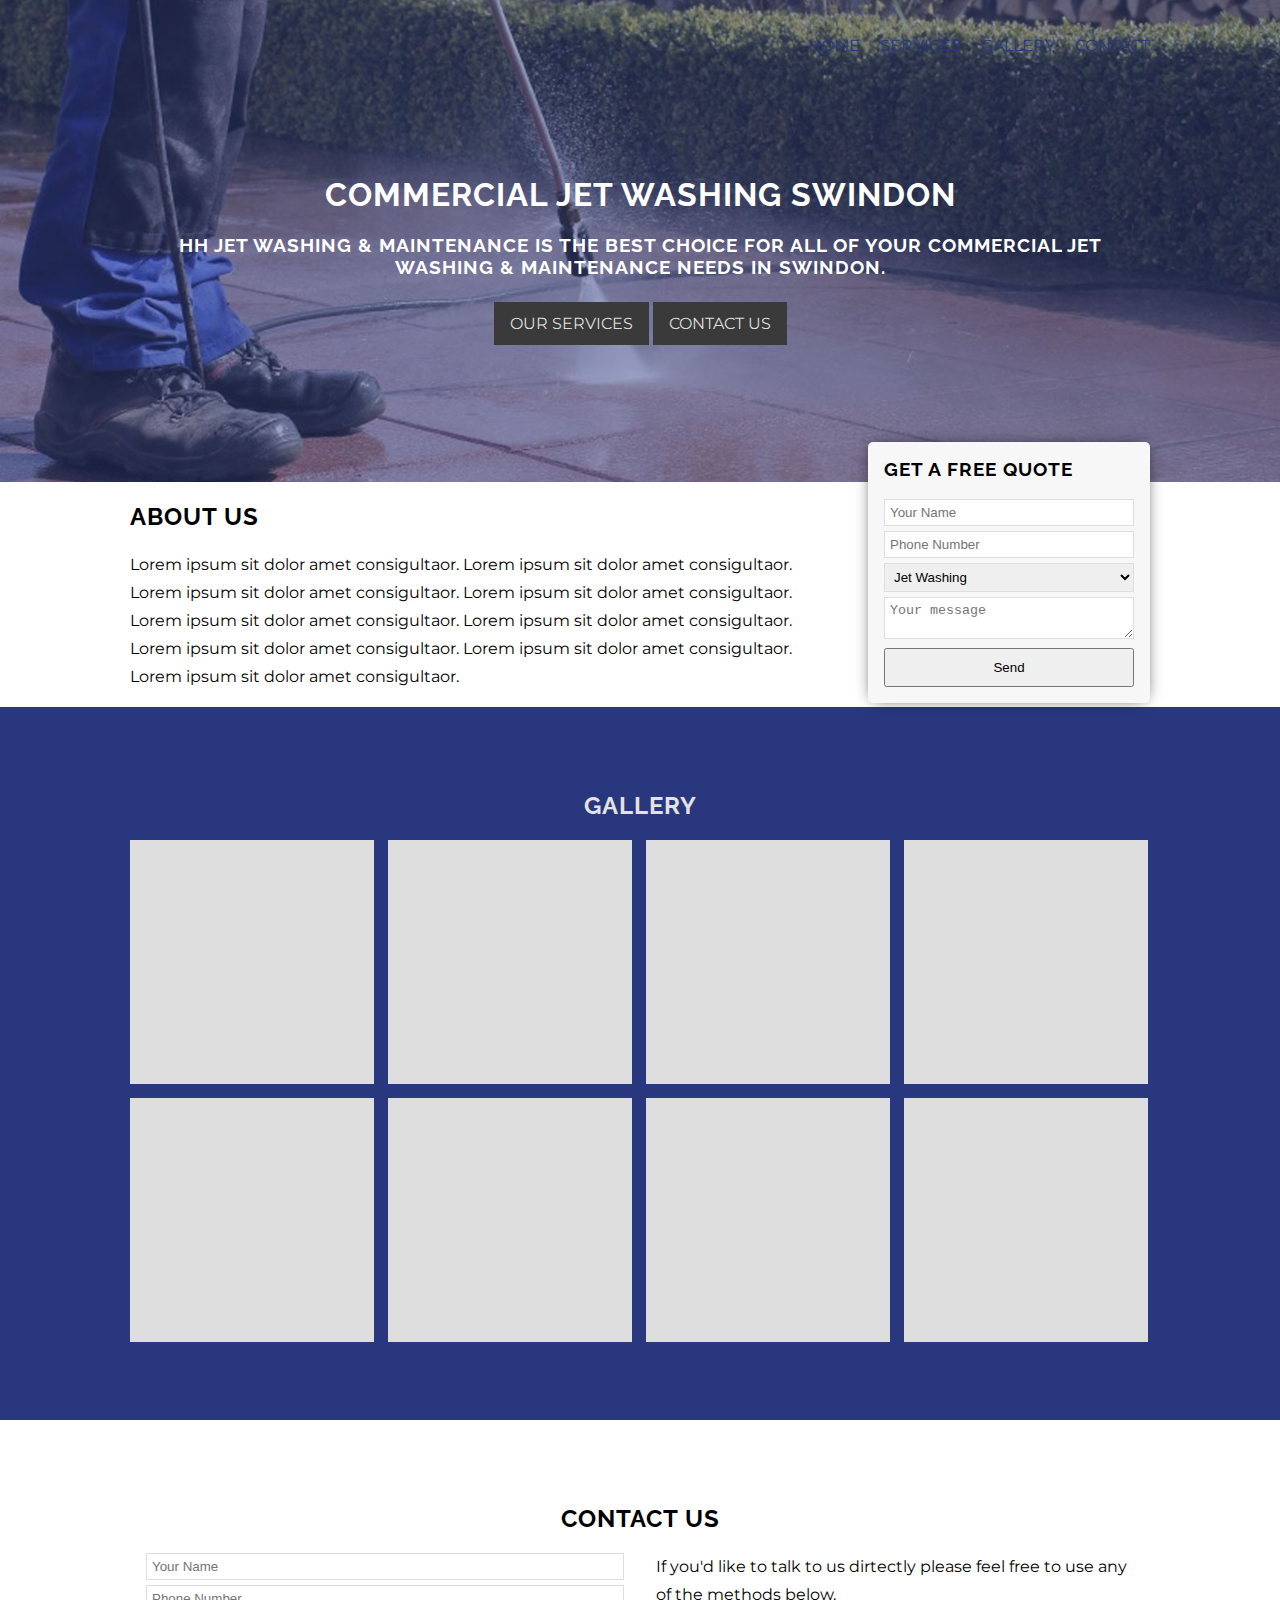
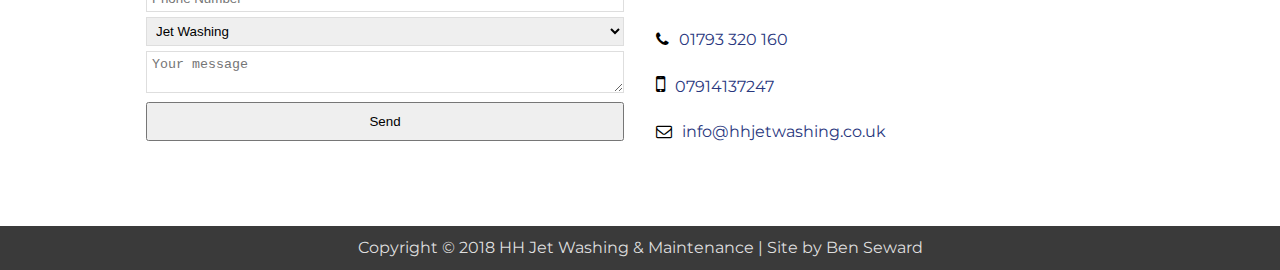
==== index.html @ 2803fdc7 "initial site commit" ====
<!DOCTYPE html>
<html>
  <head>
    <meta charset="utf-8">

    <link rel="stylesheet" href="styles.css">
    <link href="https://fonts.googleapis.com/css?family=Montserrat|Raleway:700" rel="stylesheet">
    <link href="https://maxcdn.bootstrapcdn.com/font-awesome/4.7.0/css/font-awesome.min.css" rel="stylesheet" integrity="sha384-wvfXpqpZZVQGK6TAh5PVlGOfQNHSoD2xbE+QkPxCAFlNEevoEH3Sl0sibVcOQVnN" crossorigin="anonymous">
    <script src="https://ajax.googleapis.com/ajax/libs/jquery/3.2.1/jquery.min.js"></script>
    <script type="text/javascript" src="scripts.js"></script>

    <title>Swindon Jet Washing & Maintenance Services, HH Jet Washing and Maintenance.</title>
  </head>
  <body>
    <nav>
      <div class="container">
        <div class="topbar-menu">
          <ul>
            <li><a href="#">Home</a></li>
            <li><a href="#">Services</a></li>
            <li><a href="#">Gallery</a></li>
            <li><a href="#">Contact</a>
          </ul>
        </div>
      </div>
    </nav>
    <section class="hero-banner">
      <div class="hero-img" style="background-image: url('img/hero-img.jpg')">
        <div class="container">
          <div class="hero-text">
            <h1>Commercial Jet Washing Swindon</h1>
            <h3>HH Jet Washing & maintenance is the best choice for  all of your commercial jet washing & maintenance needs in Swindon.</h3>
          </div>
          <span class="btn"><a href="#">Our Services</a></span>
          <span class="btn"><a href="#">Contact Us</a></span>
        </div>
      </div>
    </section>

    <div class="about-cta-container container">
      <section class="section-about">
        <h2>About Us</h2>
        <p>Lorem ipsum sit dolor amet consigultaor. Lorem ipsum sit dolor amet consigultaor. Lorem ipsum sit dolor amet consigultaor. Lorem ipsum sit dolor amet consigultaor. Lorem ipsum sit dolor amet consigultaor. Lorem ipsum sit dolor amet consigultaor. Lorem ipsum sit dolor amet consigultaor. Lorem ipsum sit dolor amet consigultaor. Lorem ipsum sit dolor amet consigultaor. </p>
      </section>

      <section class="section-cta">
        <h3>Get A Free Quote</h3>
        <form class="cta-form" method="POST" action="http://formspree.io/ben@thepuffinhut.com">
          <input name="name" placeholder="Your Name" type="name">
          <input name="telephone" placeholder="Phone Number" type="telephone">
          <select name="service">
              <option value="Jet Washing">Jet Washing</option>
              <option value="Ground Maintenance">Ground Maintenance</option>
              <option value="Drain Services">Drain Services</option>
          </select>
          <textarea name="message" placeholder="Your message"></textarea>
          <button type="submit">Send</button>
        </form>
      </section>
    </div>

    <section class="section-gallery">
      <h2 class="light">Gallery</h2>
      <div class="gallery-container container">
        <div class="image-thumb">
          <img src="img/gallery-1.jpg" alt="">
        </div>
        <div class="image-thumb">
          <img src="img/gallery-1.jpg" alt="">
        </div>
        <div class="image-thumb">
          <img src="img/gallery-1.jpg" alt="">
        </div>
        <div class="image-thumb">
          <img src="img/gallery-1.jpg" alt="">
        </div>
        <div class="image-thumb">
          <img src="img/gallery-1.jpg" alt="">
        </div>
        <div class="image-thumb">
          <img src="img/gallery-1.jpg" alt="">
        </div>
        <div class="image-thumb">
          <img src="img/gallery-1.jpg" alt="">
        </div>
        <div class="image-thumb">
          <img src="img/gallery-1.jpg" alt="">
        </div>
      </div>
    </section>

    <section class="section-contact container">
      <h2>Contact Us</h2>
      <div class="row-md-2">
        <div class="col-md-2">
          <form class="cta-form" method="POST" action="http://formspree.io/ben@thepuffinhut.com">
            <input name="name" placeholder="Your Name" type="name">
            <input name="telephone" placeholder="Phone Number" type="telephone">
            <select name="service">
                <option value="Jet Washing">Jet Washing</option>
                <option value="Ground Maintenance">Ground Maintenance</option>
                <option value="Drain Services">Drain Services</option>
            </select>
            <textarea name="message" placeholder="Your message"></textarea>
            <button type="submit">Send</button>
          </form>
        </div>
        <div class="col-md-2 business-info">
          <p>If you'd like to talk to us dirtectly please feel free to use any of the methods below.</p>
            <span class="contact-phone"><a href="tel:01793320160">01793 320 160</a></span>
          <span class="contact-mobile"><a href="tel:07914137247">07914137247</a></span>
          <span class="contact-email"><a href="mailto:info@hhjetwashing.co.uk">info@hhjetwashing.co.uk</a></span>
        </div>
      </div>
    </section>

    <footer>
      <div class="container">
        <span>Copyright &copy; 2018 HH Jet Washing &amp; Maintenance | Site by Ben Seward</span>
      </div>
    </footer>

    <svg class="safari_only" id="svgeffects">
		<defs>
      <filter class="safari_only" id="liquify">
				<feTurbulence baseFrequency="0.015" numOctaves="3" result="warp" type="fractalNoise"></feTurbulence>
				<feDisplacementMap id="liquid" in="SourceGraphic" in2="warp" xChannelSelector="R" yChannelSelector="B" scale="106.98065211059149"></feDisplacementMap>
			</filter>
		</defs></svg>
  </body>
</html>
---- styles.css ----
html {
  box-sizing: border-box;
}

body {
  margin: auto;
  box-sizing: border-box;
}

a, span, p {
  font-family: 'Montserrat', sans-serif;
  margin-top: 0;
  line-height: 1.75em;
}

h1, h2, h3 {
  font-family: 'Raleway', sans-serif;
  text-transform: uppercase;
  letter-spacing: 1px;
}

a {
  text-decoration: none;
  color: #29377e;
  transition: 0.4s all ease-in-out;
}

a:hover {
  color: navy;
}

.light {
  color: #e3e3e3;
}

.container {
  max-width: 1020px;
  margin: auto;
}

span.btn {
  background-color: #3a3a3a;
  padding: 0.75em 1em;
  transition: 0.4s all ease-in-out;
}

span.btn:hover {
  background-color: #29377e;
}

span.btn a {
  color: #dedede;
  text-transform: uppercase;
}

/* Topbar Menu */

nav {
  width: 100%;
  position: absolute;
  top: 1em;
}

.topbar-menu {
  display: inline-block;
  float: right;
}
.topbar-menu ul {
    list-style: none;
}

.topbar-menu ul li {
  display: inline-block;
}

.topbar-menu ul li a {
  text-transform: uppercase;
  margin-left: 1em;
}


/* End of Topobar Menu */

/* Hero Banner Section */

.hero-img {
  width: 100%;
  height: auto;
  display: inline-block;
  background-repeat: repeat;
  background-size: cover;
}

.hero-img .container {
  text-align: center;
  margin: 11em auto 9em;
}

.hero-img .container .hero-text {
  margin-bottom: 2em;
  margin-top: 3em;
  clear: both;
  color: #ffffff;
}

/* End of Hero Banner Section */

/* About Section */

.about-cta-container {
  display: table;
}

section.section-about {
  width: calc(100% - 320px);
  display: table-cell;
  padding-right: 2em;
  box-sizing: border-box;
  vertical-align: middle;
}

/* End of About Section */

/* Call to Action Section */

section.section-cta {
  background-color: #f7f7f7;
  border-radius: 5px;
  display: inline-block;
  padding: 1em;
  width: 250px;
  margin: -40px 0 -60px;
  -webkit-box-shadow: 0px 0px 15px -5px rgba(0,0,0,0.85);
  -moz-box-shadow: 0px 0px 15px -5px rgba(0,0,0,0.85);
  box-shadow: 0px 0px 15px -5px rgba(0,0,0,0.85);
}

section.section-cta h3 {
  margin-top: 0;
}

form.cta-form input,
form.cta-form select,
form.cta-form textarea {
  width: 100%;
  border: 1px solid #dedede;
  margin-bottom: 5px;
  padding: 5px;
  box-sizing: border-box;
}

form.cta-form button {
  width: 100%;
  padding: 10px;
}

/* End of Call to Action Section */

/* Gallery Section */

section.section-gallery {
  background-color: #29377e;
  padding: 4em;
}

section.section-gallery h2 {
  text-align: center;
}

section.section-gallery .image-thumb {
  max-width: calc(100% / 4 - 11px);
  display: inline-block;
  margin-right: 10px;
  margin-bottom: 10px;
}

section.section-gallery .image-thumb:nth-of-type(4n) {
  margin-right: 0;
}


section.section-gallery .image-thumb img {
  width: 100%;
  height: auto;
}

/* End of Gallery Section */

/* Contact Section */

section.section-contact {
  padding: 4em 0;
}

section.section-contact h2 {
  text-align: center;
}

.row-md-2 {
  display: flex;
  column-count: 2;
}

section.section-contact .col-md-2 {
  display: inline-flex;
  flex-direction: column;
  width: 50%;
  padding: 0 1em;
}

section.section-contact .business-info span {
  margin-bottom: 1em;
}

span.contact-phone::before,
span.contact-mobile::before,
span.contact-email::before {
  font-family: 'FontAwesome';
  margin-right: 10px;
}

span.contact-phone::before {
  content: "\f095";
}

span.contact-mobile::before {
  content: "\f10b";
  font-size: 22px;
}

span.contact-email::before {
  content: "\f003";
}

svg:not(:root) {
    overflow: hidden;
    position: absolute;
    bottom: 0;
}

/* End of Contact Section */

/* Footer Section */

footer {
  background-color: #3a3a3a;
  text-align: center;
  padding: 0.5em 0;
}

footer span {
  color: #dedede;
}
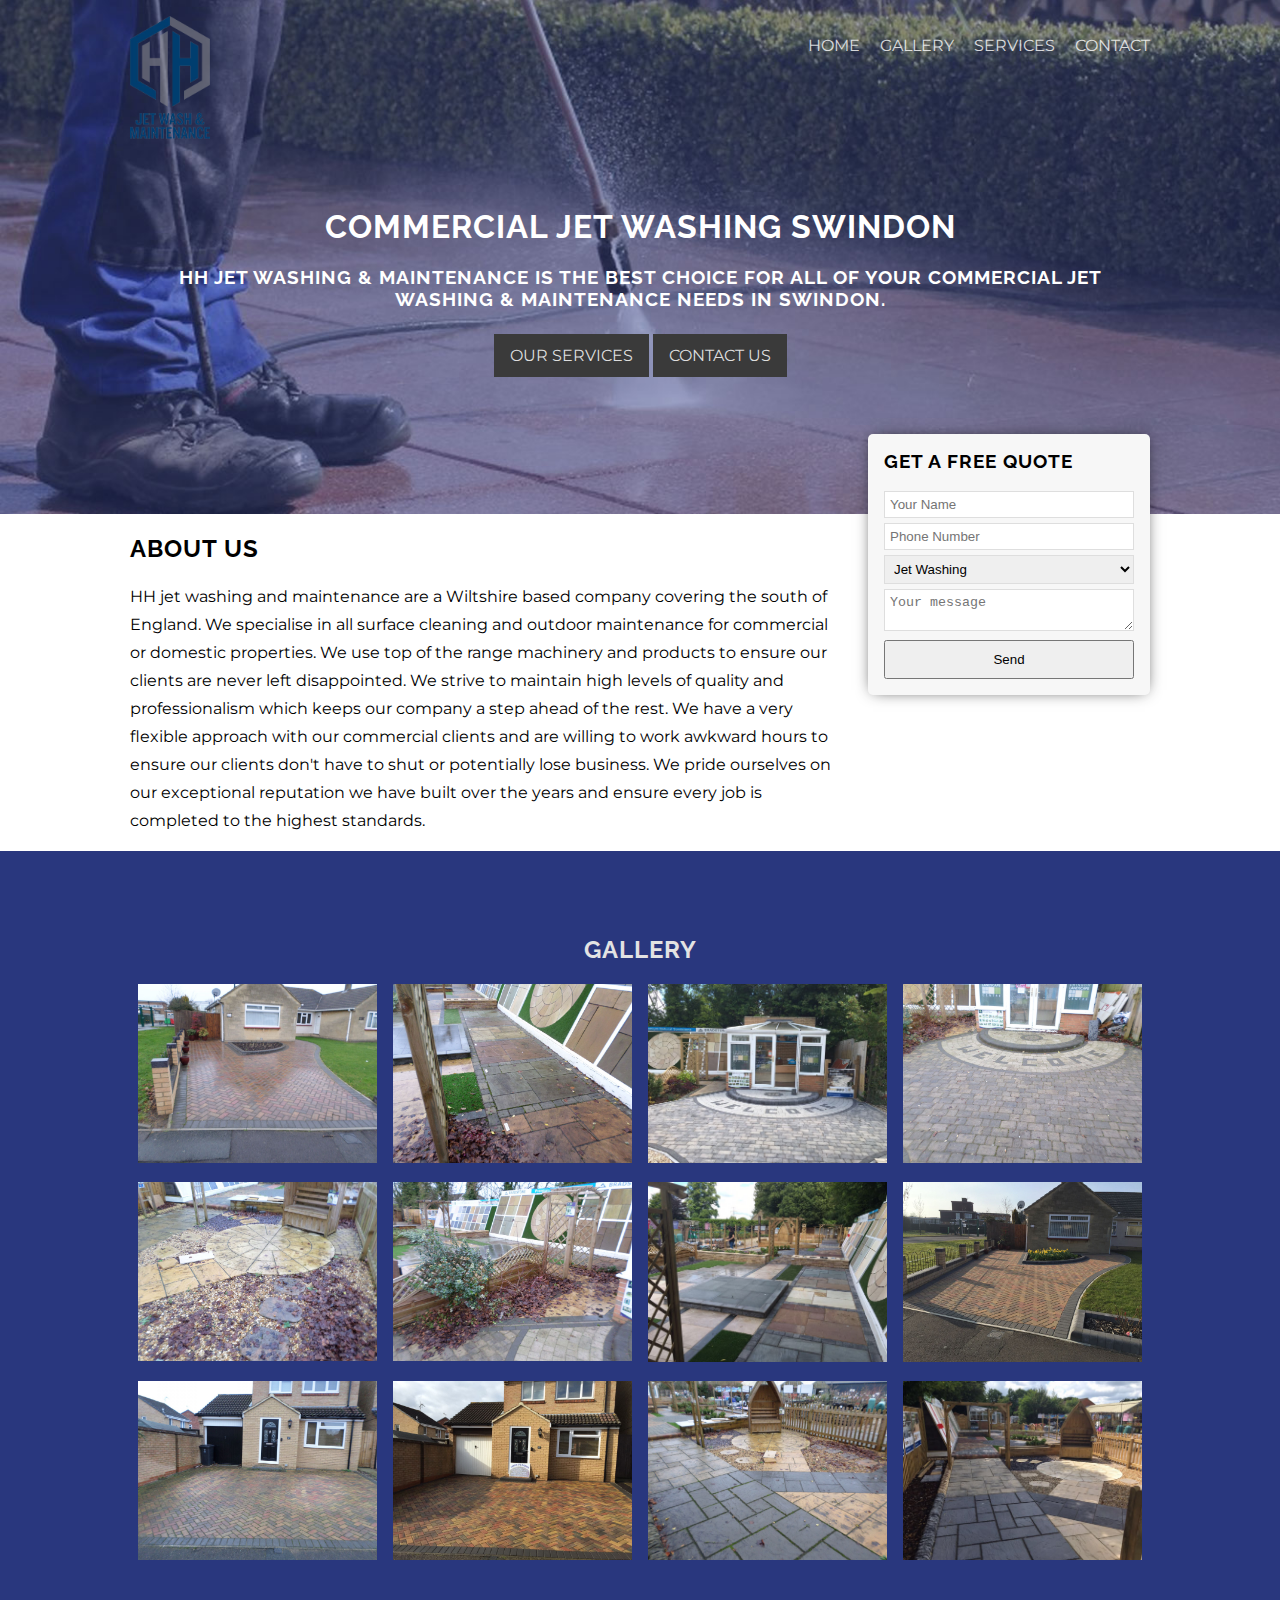
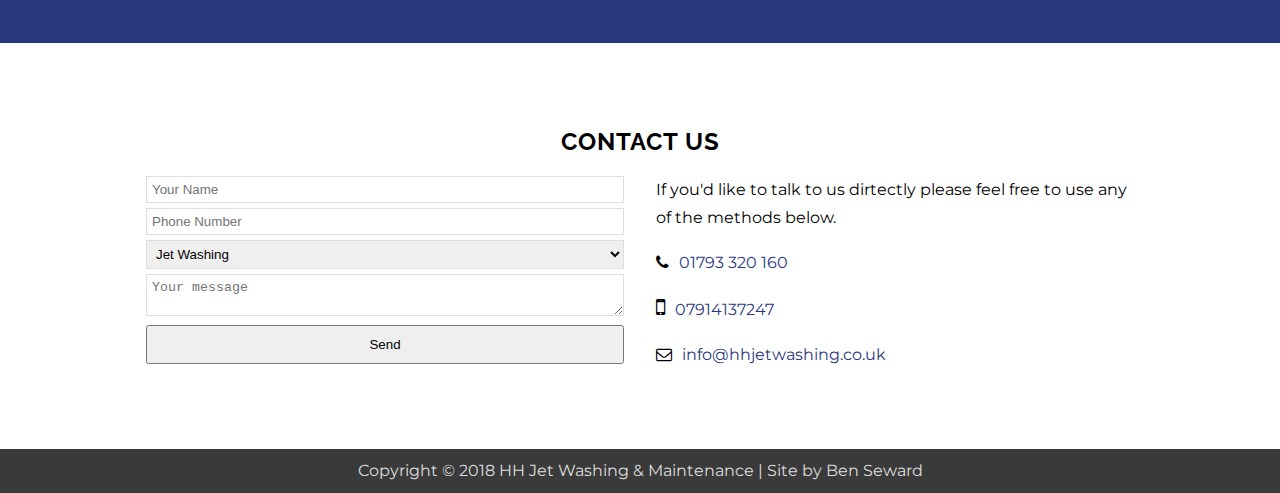
==== commit 8495191f: "A whole load of changes" ====
--- a/index.html
+++ b/index.html
@@ -11,15 +11,16 @@
 
     <title>Swindon Jet Washing & Maintenance Services, HH Jet Washing and Maintenance.</title>
   </head>
-  <body>
+  <body class="homepage">
     <nav>
       <div class="container">
         <div class="topbar-menu">
+          <img src="img/logo.png" alt="HH Jet Washh & Maintenance Logo">
           <ul>
-            <li><a href="#">Home</a></li>
-            <li><a href="#">Services</a></li>
-            <li><a href="#">Gallery</a></li>
-            <li><a href="#">Contact</a>
+            <li><a href="index.html">Home</a></li>
+            <li><a href="index.html#gallery">Gallery</a></li>
+            <li><a href="services.html">Services</a></li>
+            <li><a href="index.html#contact">Contact</a>
           </ul>
         </div>
       </div>
@@ -31,8 +32,8 @@
             <h1>Commercial Jet Washing Swindon</h1>
             <h3>HH Jet Washing & maintenance is the best choice for  all of your commercial jet washing & maintenance needs in Swindon.</h3>
           </div>
-          <span class="btn"><a href="#">Our Services</a></span>
-          <span class="btn"><a href="#">Contact Us</a></span>
+          <span class="btn"><a href="services.html">Our Services</a></span>
+          <span class="btn"><a href="#contact">Contact Us</a></span>
         </div>
       </div>
     </section>
@@ -40,7 +41,7 @@
     <div class="about-cta-container container">
       <section class="section-about">
         <h2>About Us</h2>
-        <p>Lorem ipsum sit dolor amet consigultaor. Lorem ipsum sit dolor amet consigultaor. Lorem ipsum sit dolor amet consigultaor. Lorem ipsum sit dolor amet consigultaor. Lorem ipsum sit dolor amet consigultaor. Lorem ipsum sit dolor amet consigultaor. Lorem ipsum sit dolor amet consigultaor. Lorem ipsum sit dolor amet consigultaor. Lorem ipsum sit dolor amet consigultaor. </p>
+        <p>HH jet washing and maintenance are a Wiltshire based company covering the south of England. We specialise in all surface cleaning and outdoor maintenance for commercial or domestic properties. We use top of the range machinery and products to ensure our clients are never left disappointed. We strive to maintain high levels of quality and professionalism which keeps our company a step ahead of the rest. We have a very flexible approach with our commercial clients and are willing to work awkward hours to ensure our clients don't have to shut or potentially lose business. We pride ourselves on our exceptional reputation we have built over the years and ensure every job is completed to the highest standards.</p>
       </section>
 
       <section class="section-cta">
@@ -60,36 +61,137 @@
     </div>
 
     <section class="section-gallery">
-      <h2 class="light">Gallery</h2>
+      <h2 id="gallery" class="light">Gallery</h2>
       <div class="gallery-container container">
-        <div class="image-thumb">
-          <img src="img/gallery-1.jpg" alt="">
-        </div>
-        <div class="image-thumb">
-          <img src="img/gallery-1.jpg" alt="">
-        </div>
-        <div class="image-thumb">
-          <img src="img/gallery-1.jpg" alt="">
-        </div>
-        <div class="image-thumb">
-          <img src="img/gallery-1.jpg" alt="">
-        </div>
-        <div class="image-thumb">
-          <img src="img/gallery-1.jpg" alt="">
-        </div>
-        <div class="image-thumb">
-          <img src="img/gallery-1.jpg" alt="">
-        </div>
-        <div class="image-thumb">
-          <img src="img/gallery-1.jpg" alt="">
-        </div>
-        <div class="image-thumb">
-          <img src="img/gallery-1.jpg" alt="">
-        </div>
-      </div>
+        <div class="row">
+         <div class="column">
+           <img src="img/jet-washing-13.jpeg" onclick="openModal();currentSlide(1)" class="hover-shadow">
+         </div>
+         <div class="column">
+           <img src="img/jet-washing-2.jpeg" onclick="openModal();currentSlide(2)" class="hover-shadow">
+         </div>
+         <div class="column">
+           <img src="img/jet-washing-3.jpeg" onclick="openModal();currentSlide(3)" class="hover-shadow">
+         </div>
+         <div class="column">
+           <img src="img/jet-washing-4.jpeg" onclick="openModal();currentSlide(4)" class="hover-shadow">
+         </div>
+        </div>
+
+        <div class="row">
+         <div class="column">
+           <img src="img/jet-washing-5.jpeg" onclick="openModal();currentSlide(5)" class="hover-shadow">
+         </div>
+         <div class="column">
+           <img src="img/jet-washing-6.jpeg" onclick="openModal();currentSlide(6)" class="hover-shadow">
+         </div>
+         <div class="column">
+           <img src="img/jet-washing-7.jpeg" onclick="openModal();currentSlide(7)" class="hover-shadow">
+         </div>
+         <div class="column">
+           <img src="img/jet-washing-14.jpeg" onclick="openModal();currentSlide(8)" class="hover-shadow">
+         </div>
+        </div>
+
+        <div class="row">
+         <div class="column">
+           <img src="img/jet-washing-9.jpeg" onclick="openModal();currentSlide(9)" class="hover-shadow">
+         </div>
+         <div class="column">
+           <img src="img/jet-washing-10.jpeg" onclick="openModal();currentSlide(10)" class="hover-shadow">
+         </div>
+         <div class="column">
+           <img src="img/jet-washing-11.jpeg" onclick="openModal();currentSlide(11)" class="hover-shadow">
+         </div>
+         <div class="column">
+           <img src="img/jet-washing-12.jpeg" onclick="openModal();currentSlide(12)" class="hover-shadow">
+         </div>
+        </div>
+
+        <!-- The Modal/Lightbox -->
+        <div id="myModal" class="modal">
+         <span class="close cursor" onclick="closeModal()">&times;</span>
+         <div class="modal-content">
+
+           <div class="mySlides">
+             <div class="numbertext">1 / 12</div>
+             <img src="img/jet-washing-13.jpeg" style="width:100%">
+           </div>
+
+           <div class="mySlides">
+             <div class="numbertext">2 / 12</div>
+             <img src="img/jet-washing-2.jpeg" style="width:100%">
+           </div>
+
+           <div class="mySlides">
+             <div class="numbertext">3 / 12</div>
+             <img src="img/jet-washing-3.jpeg" style="width:100%">
+           </div>
+
+           <div class="mySlides">
+             <div class="numbertext">4 / 12</div>
+             <img src="img/jet-washing-4.jpeg" style="width:100%">
+           </div>
+
+           <div class="mySlides">
+             <div class="numbertext">5 / 12</div>
+             <img src="img/jet-washing-5.jpeg" style="width:100%">
+           </div>
+
+           <div class="mySlides">
+             <div class="numbertext">6 / 12</div>
+             <img src="img/jet-washing-6.jpeg" style="width:100%">
+           </div>
+
+           <div class="mySlides">
+             <div class="numbertext">7 / 12</div>
+             <img src="img/jet-washing-7.jpeg" style="width:100%">
+           </div>
+
+           <div class="mySlides">
+             <div class="numbertext">8 / 12</div>
+             <img src="img/jet-washing-14.jpeg" style="width:100%">
+           </div>
+
+           <div class="mySlides">
+             <div class="numbertext">9 / 12</div>
+             <img src="img/jet-washing-9.jpeg" style="width:100%">
+           </div>
+
+           <div class="mySlides">
+             <div class="numbertext">10 / 12</div>
+             <img src="img/jet-washing-10.jpeg" style="width:100%">
+           </div>
+
+           <div class="mySlides">
+             <div class="numbertext">11 / 12</div>
+             <img src="img/jet-washing-11.jpeg" style="width:100%">
+           </div>
+
+           <div class="mySlides">
+             <div class="numbertext">12 / 12</div>
+             <img src="img/jet-washing-12.jpeg" style="width:100%">
+           </div>
+
+           <!-- Next/previous controls -->
+           <a class="prev" onclick="plusSlides(-1)">&#10094;</a>
+           <a class="next" onclick="plusSlides(1)">&#10095;</a>
+
+           <!-- Caption text -->
+           <div class="caption-container">
+             <p id="caption"></p>
+           </div>
+
+
+         </div>
+        </div>
+      </div>
+
+      <!-- Images used to open the lightbox -->
+
     </section>
 
-    <section class="section-contact container">
+    <section id="contact" class="section-contact container">
       <h2>Contact Us</h2>
       <div class="row-md-2">
         <div class="col-md-2">
--- a/styles.css
+++ b/styles.css
@@ -64,7 +64,15 @@
 .topbar-menu {
   display: inline-block;
   float: right;
-}
+  width: 100%;
+  text-align: right;
+}
+
+.topbar-menu img {
+  max-width: 80px;
+  float: left;
+}
+
 .topbar-menu ul {
     list-style: none;
 }
@@ -76,6 +84,13 @@
 .topbar-menu ul li a {
   text-transform: uppercase;
   margin-left: 1em;
+  color: #ffffff;
+  opacity: 0.8;
+  transition: 0.4s all ease-in-out;
+}
+
+.topbar-menu ul li a:hover {
+  opacity: 1;
 }
 
 
@@ -89,6 +104,10 @@
   display: inline-block;
   background-repeat: repeat;
   background-size: cover;
+}
+
+.homepage .hero-img .container {
+  margin: 13em auto 9em;
 }
 
 .hero-img .container {
@@ -129,7 +148,7 @@
   display: inline-block;
   padding: 1em;
   width: 250px;
-  margin: -40px 0 -60px;
+  margin: -80px 0 -60px;
   -webkit-box-shadow: 0px 0px 15px -5px rgba(0,0,0,0.85);
   -moz-box-shadow: 0px 0px 15px -5px rgba(0,0,0,0.85);
   box-shadow: 0px 0px 15px -5px rgba(0,0,0,0.85);
@@ -160,28 +179,146 @@
 
 section.section-gallery {
   background-color: #29377e;
-  padding: 4em;
+  padding: 4em 0;
 }
 
 section.section-gallery h2 {
   text-align: center;
 }
 
-section.section-gallery .image-thumb {
-  max-width: calc(100% / 4 - 11px);
-  display: inline-block;
-  margin-right: 10px;
-  margin-bottom: 10px;
-}
-
-section.section-gallery .image-thumb:nth-of-type(4n) {
-  margin-right: 0;
-}
-
-
-section.section-gallery .image-thumb img {
-  width: 100%;
-  height: auto;
+.row > .column {
+  padding: 0 8px;
+}
+
+.row {
+  margin-bottom: 15px;
+}
+
+.row:after {
+  content: "";
+  display: table;
+  clear: both;
+}
+
+/* Create four equal columns that floats next to eachother */
+.column {
+  float: left;
+  width: 25%;
+  box-sizing: border-box;
+}
+
+.column img {
+  width: 100%;
+}
+
+/* The Modal (background) */
+.modal {
+  display: none;
+  position: fixed;
+  z-index: 1;
+  left: 0;
+  top: 0;
+  width: 100%;
+  height: 100%;
+  overflow: auto;
+  background-color: black;
+}
+
+/* Modal Content */
+.modal-content {
+  position: relative;
+  background-color: #fefefe;
+  margin: auto;
+  padding: 0;
+  width: 90%;
+  max-width: 1200px;
+}
+
+/* The Close Button */
+.close {
+  color: white;
+  position: absolute;
+  top: 10px;
+  right: 25px;
+  font-size: 35px;
+  font-weight: bold;
+}
+
+.close:hover,
+.close:focus {
+  color: #999;
+  text-decoration: none;
+  cursor: pointer;
+}
+
+/* Hide the slides by default */
+.mySlides {
+  display: none;
+  margin-bottom: -4px;
+}
+
+/* Next & previous buttons */
+.prev,
+.next {
+  cursor: pointer;
+  position: absolute;
+  top: 50%;
+  width: auto;
+  padding: 16px;
+  margin-top: -50px;
+  color: white;
+  font-weight: bold;
+  font-size: 20px;
+  transition: 0.6s ease;
+  border-radius: 0 3px 3px 0;
+  user-select: none;
+  -webkit-user-select: none;
+}
+
+/* Position the "next button" to the right */
+.next {
+  right: 0;
+  border-radius: 3px 0 0 3px;
+}
+
+/* On hover, add a black background color with a little bit see-through */
+.prev:hover,
+.next:hover {
+  background-color: rgba(0, 0, 0, 0.8);
+}
+
+/* Number text (1/3 etc) */
+.numbertext {
+  color: #f2f2f2;
+  font-size: 12px;
+  padding: 8px 12px;
+  position: absolute;
+  top: 0;
+}
+
+/* Caption text */
+.caption-container {
+  text-align: center;
+  background-color: black;
+  padding: 2px 16px;
+  color: white;
+}
+
+img.demo {
+  opacity: 0.6;
+}
+
+.active,
+.demo:hover {
+  opacity: 1;
+}
+
+img.hover-shadow {
+  transition: 0.3s
+}
+
+.hover-shadow:hover {
+  box-shadow: 0 4px 8px 0 rgba(0, 0, 0, 0.2), 0 6px 20px 0 rgba(0, 0, 0, 0.19)
 }
 
 /* End of Gallery Section */
@@ -251,3 +388,69 @@
 footer span {
   color: #dedede;
 }
+
+/* End of Footer Section */
+
+/* Responsive Elements */
+
+@media screen and (max-width: 560px) {
+  .topbar-menu {
+    display: block;
+    float: none;
+    text-align: initial;
+    margin: auto;
+  }
+
+  .topbar-menu img {
+    float: none;
+    margin: auto;
+    text-align: center;
+    display: block;
+  }
+
+  .homepage .hero-img .container {
+    margin-top: 17em;
+  }
+
+  .about-cta-container {
+    display: block;
+    padding: 15px;
+  }
+
+  section.section-about {
+    width: 100%;
+    display: block;
+    padding-right: 0;
+    box-sizing: border-box;
+    vertical-align: middle;
+  }
+
+  section.section-cta {
+    width: 100%;
+    box-sizing: border-box;
+    display: block;
+    margin: 2em 0;
+  }
+
+  .modal-content {
+    width: 80%;
+    max-width: none;
+  }
+
+  .mySlides {
+    margin-top: 80px;
+  }
+  .row-md-2 {
+    display: block;
+    column-count: 1;
+  }
+
+  section.section-contact .col-md-2 {
+    width: 100%;
+    box-sizing: border-box;
+  }
+
+  section.section-contact .col-md-2.business-info {
+    margin-top: 2em;
+  }
+}
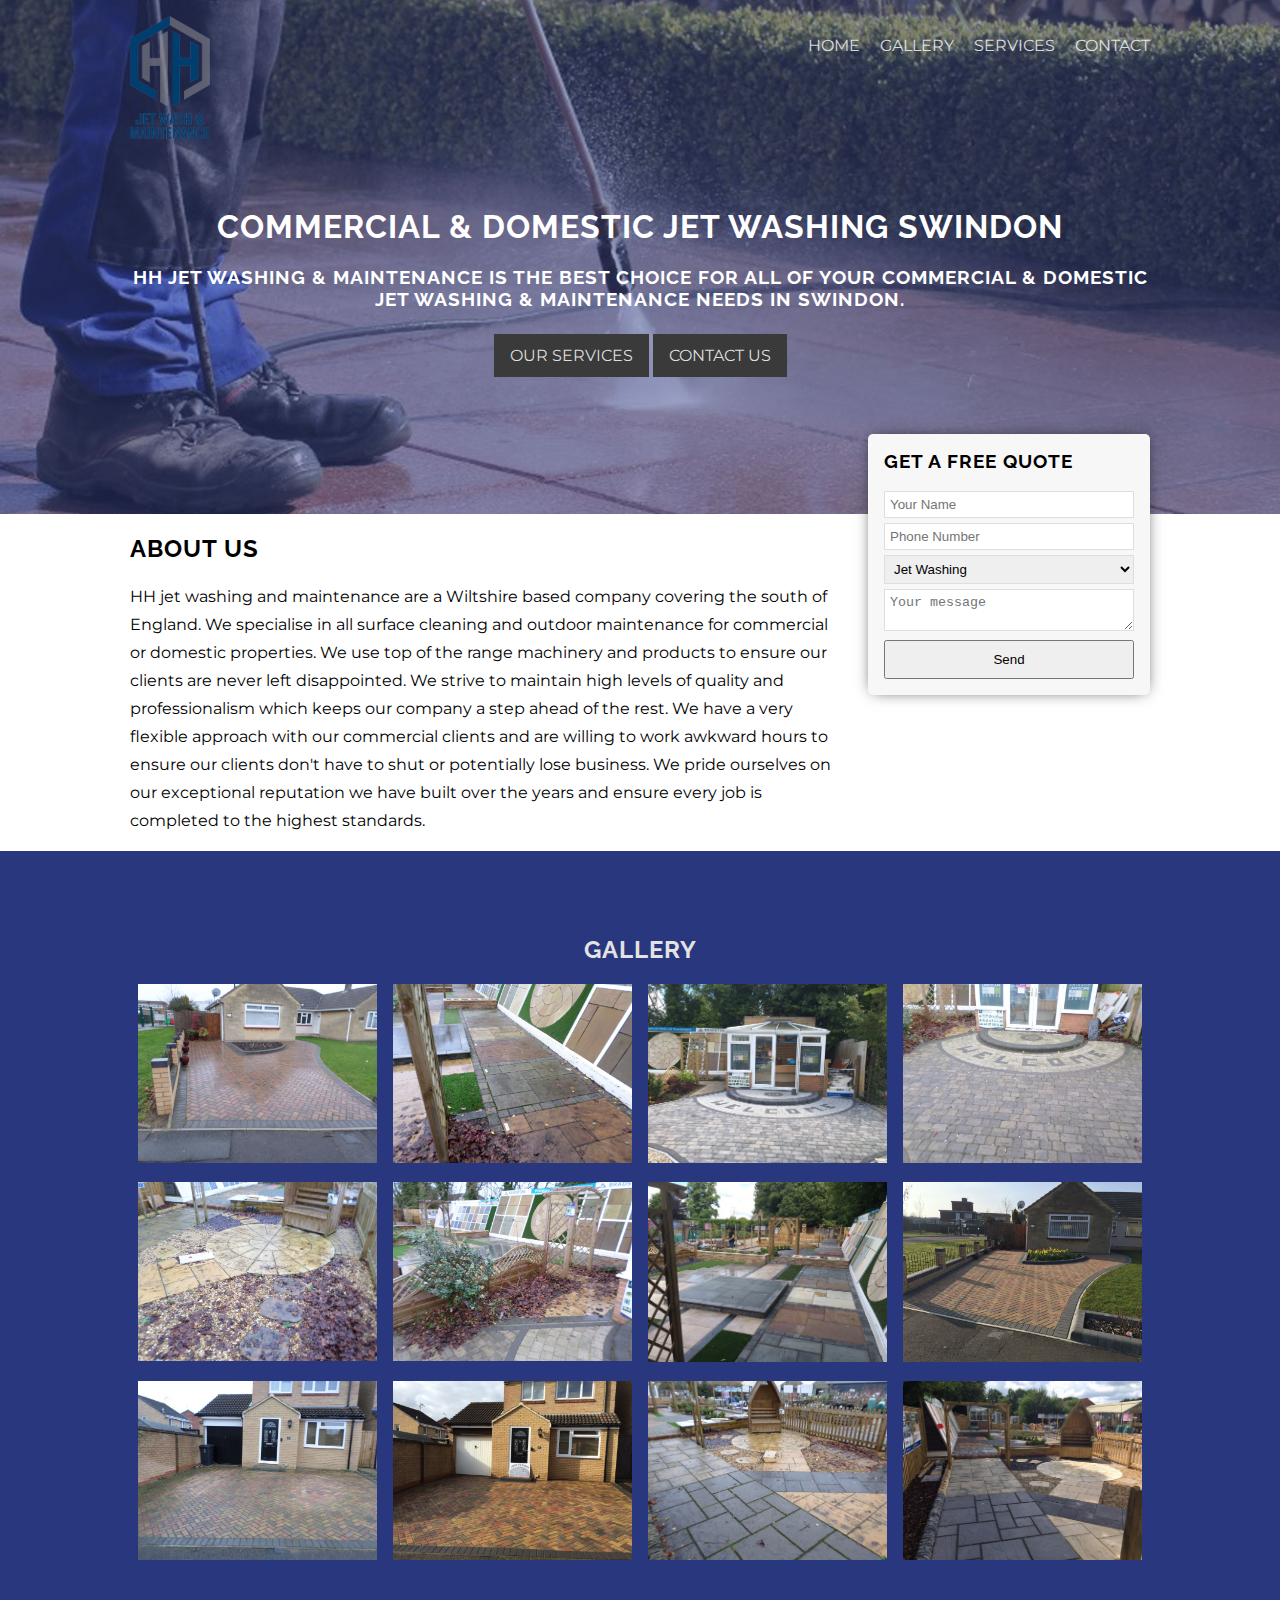
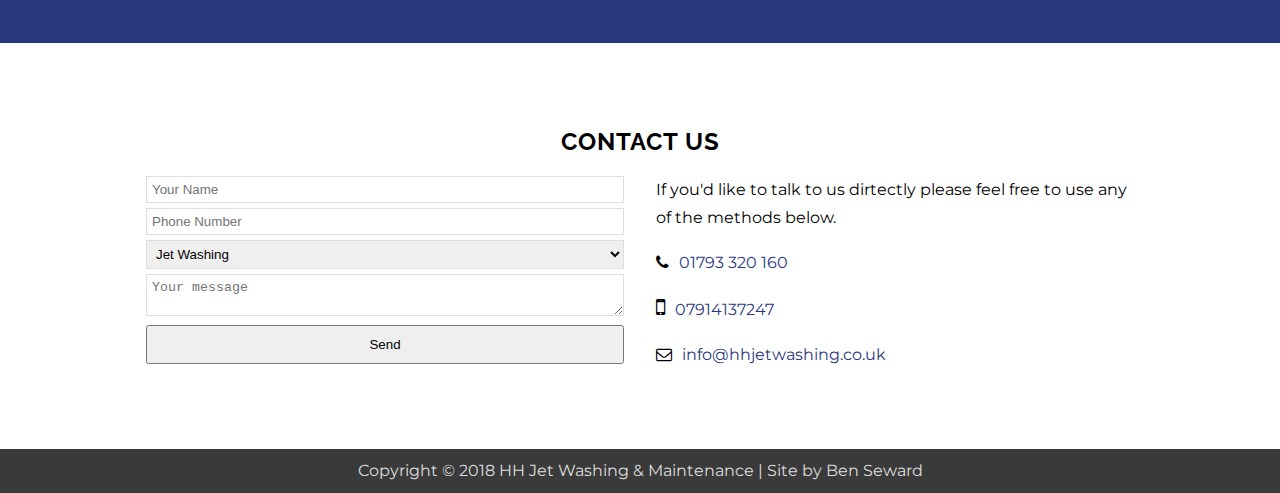
==== commit df6d3050: "added the word domestic" ====
--- a/index.html
+++ b/index.html
@@ -29,8 +29,8 @@
       <div class="hero-img" style="background-image: url('img/hero-img.jpg')">
         <div class="container">
           <div class="hero-text">
-            <h1>Commercial Jet Washing Swindon</h1>
-            <h3>HH Jet Washing & maintenance is the best choice for  all of your commercial jet washing & maintenance needs in Swindon.</h3>
+            <h1>Commercial &amp; Domestic Jet Washing Swindon</h1>
+            <h3>HH Jet Washing & maintenance is the best choice for  all of your commercial &amp; domestic jet washing & maintenance needs in Swindon.</h3>
           </div>
           <span class="btn"><a href="services.html">Our Services</a></span>
           <span class="btn"><a href="#contact">Contact Us</a></span>
--- a/styles.css
+++ b/styles.css
@@ -106,13 +106,9 @@
   background-size: cover;
 }
 
-.homepage .hero-img .container {
-  margin: 13em auto 9em;
-}
-
 .hero-img .container {
   text-align: center;
-  margin: 11em auto 9em;
+  margin: 13em auto 9em;
 }
 
 .hero-img .container .hero-text {
@@ -391,6 +387,16 @@
 
 /* End of Footer Section */
 
+/* Start of Services Section */
+
+.service-container {
+  padding: 15px;
+  box-sizing: border-box;
+}
+
+
+/* End of Services Section */
+
 /* Responsive Elements */
 
 @media screen and (max-width: 560px) {
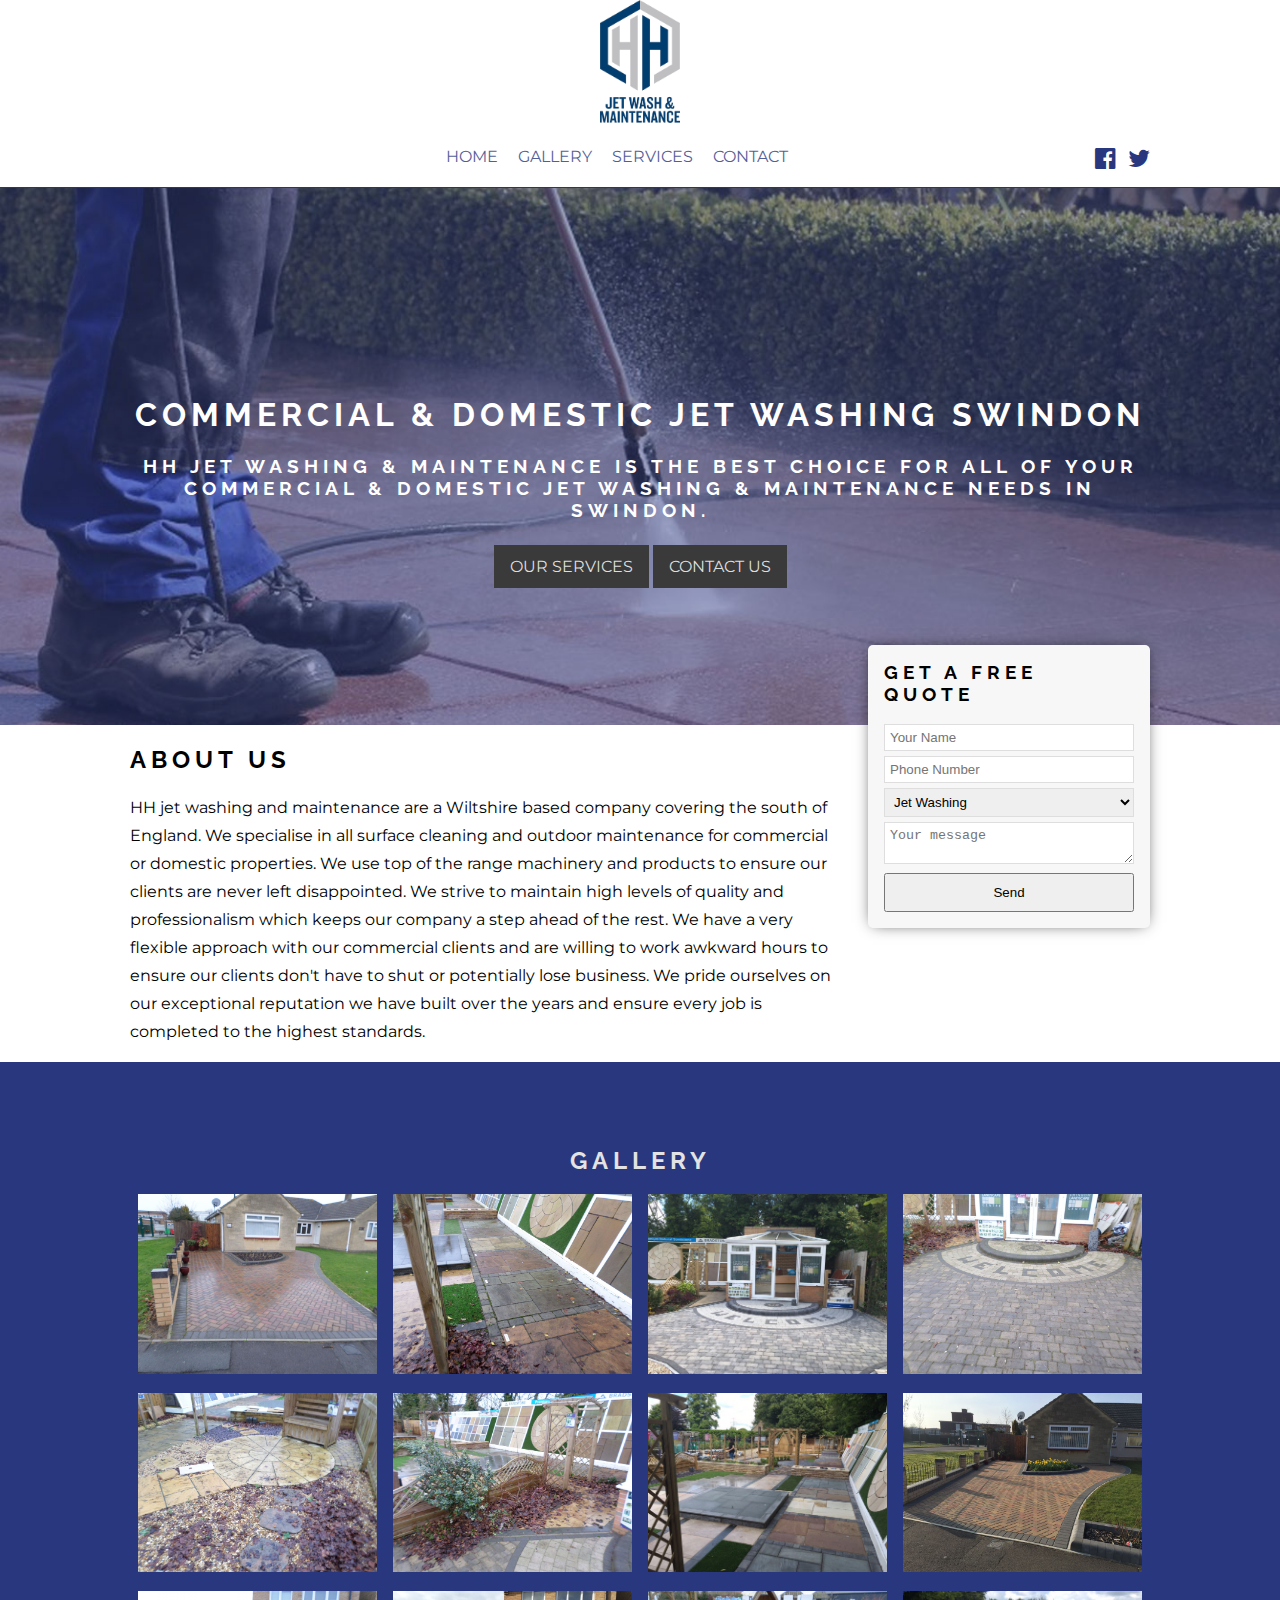
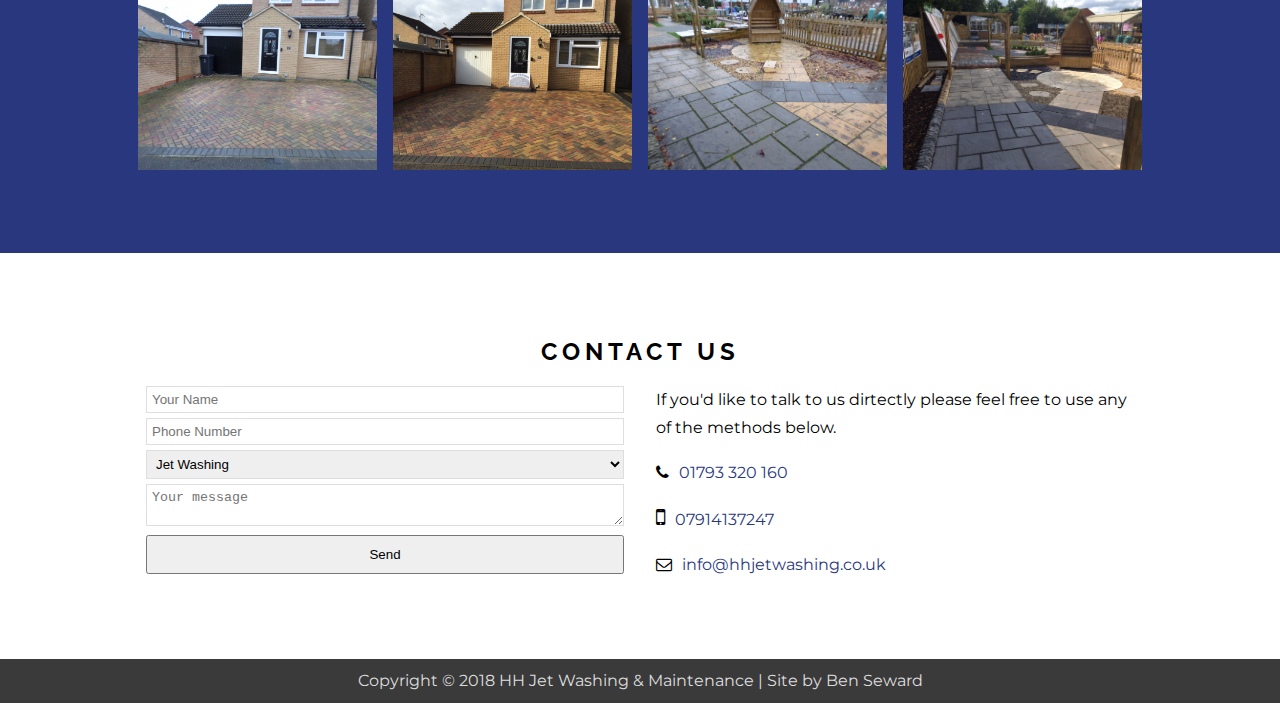
==== commit 70c7337e: "added social icons to index page" ====
--- a/index.html
+++ b/index.html
@@ -20,7 +20,13 @@
             <li><a href="index.html">Home</a></li>
             <li><a href="index.html#gallery">Gallery</a></li>
             <li><a href="services.html">Services</a></li>
-            <li><a href="index.html#contact">Contact</a>
+            <li><a href="index.html#contact">Contact</a></li>
+
+            <div class="social-icons">
+              <a href="www.facebook.com"><i class="fa fa-facebook-official" aria-hidden="true"></i></a>
+              <a href="www.twitter.com"><i class="fa fa-twitter" aria-hidden="true"></i></a>
+            </div>
+
           </ul>
         </div>
       </div>
--- a/styles.css
+++ b/styles.css
@@ -16,7 +16,7 @@
 h1, h2, h3 {
   font-family: 'Raleway', sans-serif;
   text-transform: uppercase;
-  letter-spacing: 1px;
+  letter-spacing: 5px;
 }
 
 a {
@@ -57,24 +57,27 @@
 
 nav {
   width: 100%;
-  position: absolute;
-  top: 1em;
+  position: relative;
+  display: block;
+  border-bottom: 1px solid #393939;
 }
 
 .topbar-menu {
   display: inline-block;
-  float: right;
-  width: 100%;
-  text-align: right;
+  width: 100%;
+  text-align: center;
 }
 
 .topbar-menu img {
   max-width: 80px;
-  float: left;
+  display: inline-block;
+  margin: auto;
 }
 
 .topbar-menu ul {
     list-style: none;
+    padding: 0;
+    text-align: center;
 }
 
 .topbar-menu ul li {
@@ -84,13 +87,31 @@
 .topbar-menu ul li a {
   text-transform: uppercase;
   margin-left: 1em;
-  color: #ffffff;
   opacity: 0.8;
   transition: 0.4s all ease-in-out;
 }
 
 .topbar-menu ul li a:hover {
   opacity: 1;
+}
+
+.topbar-menu ul .social-icons {
+  float: right;
+  margin-top: 3px;
+}
+
+.topbar-menu ul .social-icons a {
+  margin-left: 0.5em;
+}
+
+.topbar-menu ul .social-icons a i {
+  font-size: 24px;
+  transition: 0.4s all ease-in-out;
+  color: #29377e;
+}
+
+.topbar-menu ul .social-icons a:hover i {
+  color: #000000;
 }
 
 
@@ -394,6 +415,65 @@
   box-sizing: border-box;
 }
 
+.testimonial-container {
+  width: 100%;
+  background-color: #29377e;
+  padding: 4em 0;
+  color: #ffffff;
+  position: relative;
+}
+
+.testimonial-container .container {
+  width: 80%;
+}
+
+.testimonial-container h2 {
+  color: #ffffff;
+  text-align: center;
+  margin-bottom: 2em;
+}
+
+.testimonial-item {
+  text-align: center;
+  max-width: 1020px;
+}
+
+.testimonial-item.hidden {
+  display: none;
+}
+
+.prev-testimonial,
+.next-testimonial {
+  color: #ffffff;
+}
+
+.testimonial-container .fa {
+    font-size: 110px;
+    position: absolute;
+    top: 50%;
+    transform: translateY(-50%);
+}
+
+.testimonial-container .prev-testimonial {
+  left: 20px;
+}
+
+.testimonial-container .next-testimonial {
+  right: 20px;
+}
+
+.testimonial-item span {
+  color: #ffffff;
+  font-size: 1.5em;
+  line-height: 1.25em;
+}
+
+.testimonial-item span.client-name {
+  font-size: 1em;
+  font-weight: bold;
+  display: block;
+  margin-top: 1.5em;
+}
 
 /* End of Services Section */
 
@@ -459,4 +539,20 @@
   section.section-contact .col-md-2.business-info {
     margin-top: 2em;
   }
-}
+
+  .testimonial-container i {
+    font-size: 46px!important;
+  }
+
+  .testimonial-container .prev-testimonial {
+    left: 10px;
+  }
+
+  .testimonial-container .next-testimonial {
+    right: 10px;
+  }
+
+  .testimonial-item span {
+    font-size: 1em;
+  }
+}
